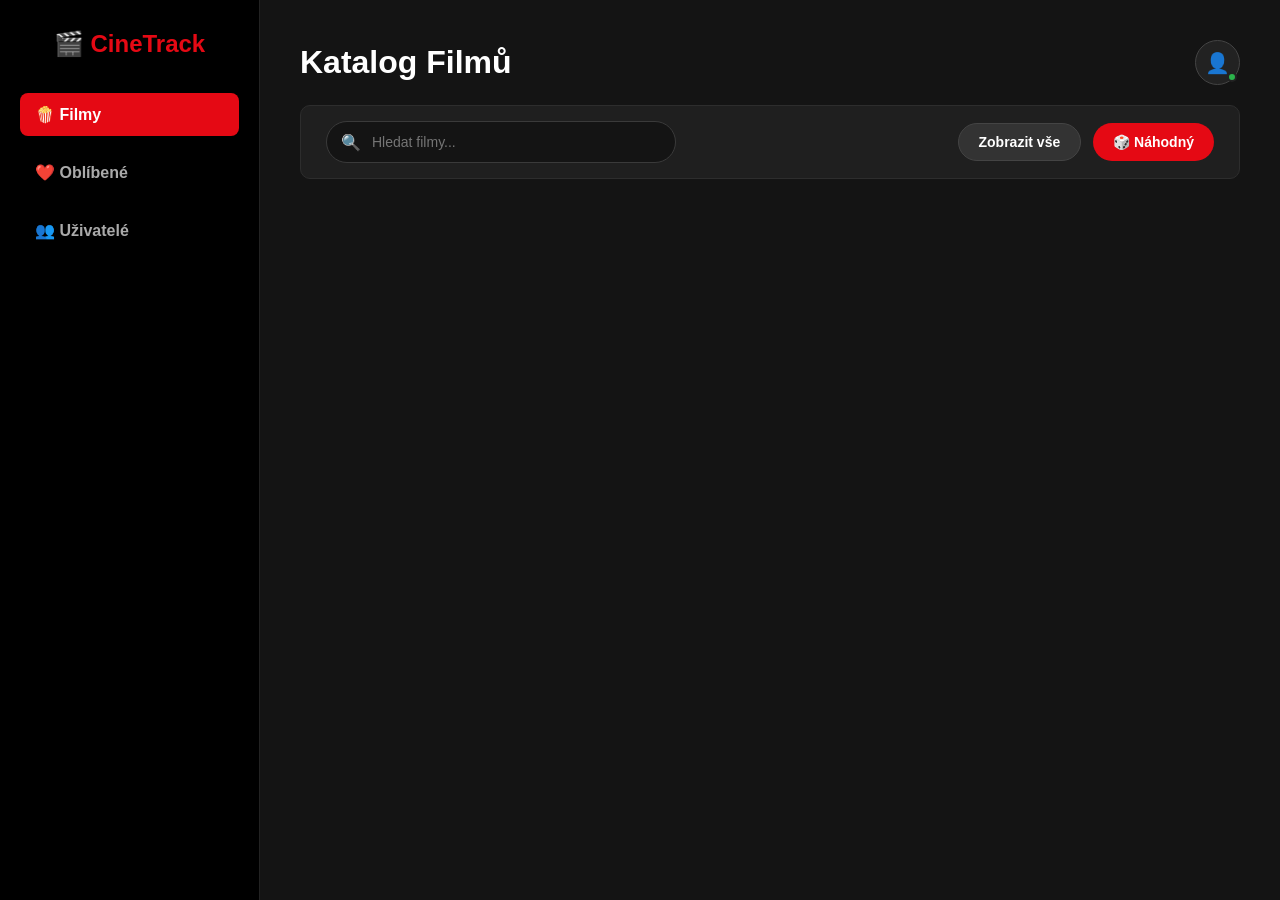
==== src/index.html @ 3955aeb9 "all global change" ====
<!DOCTYPE html>
<html lang="cs">
<head>
    <meta charset="UTF-8">
    <meta name="viewport" content="width=device-width, initial-scale=1.0">
    <title>CineTrack — Tvůj Filmový Svět</title>
    <link rel="stylesheet" href="style.css">
</head>
<body>
<div class="sidebar">
    <a href="#" class="sidebar__logo-link">
        <h2 class="sidebar__title">🎬 CineTrack</h2>
    </a>
    <button class="nav-btn active" onclick="switchTab('movies-tab', event)">🍿 Filmy</button>
    <button class="nav-btn" onclick="switchTab('favorites-tab', event)">❤️ Oblíbené</button>
    <button class="nav-btn" onclick="switchTab('users-tab', event)">👥 Uživatelé</button>
</div>

<div class="main-content">
    <div class="top-bar">
        <h1 class="page-title" id="main-title">Katalog Filmů</h1>

        <div class="user-profile-menu">
            <div class="avatar-button" onclick="toggleProfileMenu()">
                <span class="avatar-icon">👤</span>
                <span class="user-status-dot"></span>
            </div>
            <div class="dropdown-content" id="profileDropdown">
                <div class="dropdown-header">
                    <strong id="current-username">A. Vývojář</strong>
                    <span id="current-user-role">Administrátor</span>
                </div>
                <hr>
                <div class="switch-mock-user">
                    <label>Změnit roli (test):</label>
                    <select id="userRoleSelector" onchange="mockUserChange(this.value)">
                        <option value="ADMIN">Administrátor</option>
                        <option value="MODERATOR">Moderátor</option>
                        <option value="USER">Uživatel</option>
                    </select>
                </div>
            </div>
        </div>
    </div>

    <div class="filter-bar">
        <div class="search-wrapper">
            <span class="search-icon">🔍</span>
            <input type="text" id="movieSearchInput" placeholder="Hledat filmy..." oninput="handleSearch()">
        </div>
        <div class="action-buttons">
            <button class="btn btn-secondary" onclick="loadMovies()">Zobrazit vše</button>
            <button class="btn btn-primary" onclick="loadRandomMovie()">🎲 Náhodný</button>
        </div>
    </div>

    <!-- Filmy -->
    <div id="movies-tab" class="tab-content active">
        <div class="grid-container" id="movies-list"></div>
    </div>

    <!-- Oblíbené -->
    <div id="favorites-tab" class="tab-content">
        <div class="grid-container" id="favorites-list"></div>
    </div>

    <!-- Uživatelé -->
    <div id="users-tab" class="tab-content">
        <div class="grid-container" id="users-list"></div>
    </div>
</div>

<!-- Modální okno filmu -->
<div id="movieModal" class="modal">
    <div class="modal-content">
        <span class="close-modal" onclick="closeModal()">×</span>
        <div class="modal-body-layout">
            <img id="modalPoster" src="" alt="Plakát">
            <div class="modal-info-block">
                <h2 id="modalTitle"></h2>
                <p id="modalMeta"></p>
                <p id="modalDescription"></p>
                <button class="btn btn-watch" id="watchTrailerBtn">▶️ Přehrát trailer</button>
            </div>
        </div>

        <hr style="border: 1px solid #333; margin: 25px 0;">
        <h3>💬 Komentáře</h3>
        <div id="commentsSection"></div>

        <div class="add-comment-box">
            <input type="text" id="newCommentInput" placeholder="Napište komentář...">
            <button class="btn btn-primary" onclick="submitComment()">Odeslat</button>
        </div>
    </div>
</div>

<!-- Video modal -->
<div id="videoModal" class="modal-video">
    <div class="modal-video-content">
        <span class="close-video" onclick="closeVideoModal()">×</span>
        <iframe id="videoPlayer" src="" frameborder="0" allowfullscreen></iframe>
    </div>
</div>

<script src="app.js"></script>
</body>
</html>
---- src/style.css ----
* { box-sizing: border-box; margin: 0; padding: 0; font-family: 'Segoe UI', sans-serif; }
body { background-color: #141414; color: #ffffff; display: flex; min-height: 100vh; }

/* Сайдбар */
.sidebar { width: 260px; background-color: #000000; padding: 30px 20px; display: flex; flex-direction: column; gap: 15px; position: fixed; height: 100vh; border-right: 1px solid #222; z-index: 1000; }
.sidebar__logo-link { text-decoration: none; color: inherit; }
.sidebar__title { font-size: 24px; color: #e50914; text-align: center; margin-bottom: 20px; }
.nav-btn { background: none; border: none; color: #aaaaaa; padding: 12px 15px; text-align: left; font-size: 16px; font-weight: 600; cursor: pointer; border-radius: 8px; transition: 0.3s; width: 100%; }
.nav-btn:hover, .nav-btn.active { background-color: #e50914; color: #ffffff; }

/* Контент */
.main-content { margin-left: 260px; padding: 40px; width: calc(100% - 260px); }
.top-bar { display: flex; justify-content: space-between; align-items: center; margin-bottom: 20px; }

/* Профіль та Dropdown */
.user-profile-menu { position: relative; display: inline-block; }
.avatar-button { background-color: #222; border: 1px solid #444; width: 45px; height: 45px; border-radius: 50%; display: flex; align-items: center; justify-content: center; cursor: pointer; position: relative; }
.avatar-icon { font-size: 20px; }
.user-status-dot { position: absolute; bottom: 2px; right: 2px; width: 10px; height: 10px; background-color: #2bb34b; border-radius: 50%; border: 2px solid #222; }
.dropdown-content { display: none; position: absolute; right: 0; background-color: #1f1f1f; min-width: 220px; border: 1px solid #333; border-radius: 8px; padding: 15px; z-index: 1500; margin-top: 10px; box-shadow: 0px 8px 16px rgba(0,0,0,0.5); }
.dropdown-content.show { display: block; }
.dropdown-header { display: flex; flex-direction: column; gap: 4px; margin-bottom: 10px; }
.dropdown-header span { font-size: 12px; color: #aaa; background-color: #333; padding: 2px 6px; border-radius: 4px; width: max-content; }
.switch-mock-user { margin-top: 10px; font-size: 12px; color: #aaa; display: flex; flex-direction: column; gap: 5px; }
.switch-mock-user select { background: #333; border: 1px solid #555; color: white; padding: 5px; border-radius: 4px; }

/* Фільтр бар */
.filter-bar { display: flex; justify-content: space-between; align-items: center; background-color: #1f1f1f; padding: 15px 25px; border-radius: 10px; margin-bottom: 30px; border: 1px solid #2d2d2d; }
.search-wrapper { position: relative; display: flex; align-items: center; }
.search-icon { position: absolute; left: 15px; color: #888; }
.search-wrapper input { background-color: #141414; border: 1px solid #3a3a3a; color: #ffffff; padding: 12px 15px 12px 45px; border-radius: 25px; width: 350px; font-size: 14px; outline: none; transition: 0.3s; }
.search-wrapper input:focus { border-color: #e50914; box-shadow: 0 0 5px rgba(229, 9, 20, 0.4); }
.action-buttons { display: flex; gap: 12px; }

/* Кнопки */
.btn { padding: 10px 20px; border-radius: 25px; font-size: 14px; font-weight: bold; cursor: pointer; border: none; transition: 0.2s; }
.btn-primary { background-color: #e50914; color: white; }
.btn-primary:hover { background-color: #b80710; }
.btn-secondary { background-color: #333; color: white; border: 1px solid #444; }
.btn-secondary:hover { background-color: #444; }
.btn-watch { background-color: #2bb34b; color: white; border-radius: 6px; padding: 12px 25px; font-size: 16px; margin-top: 15px; width: max-content; }

/* Сітка фільмів */
.grid-container { display: grid; grid-template-columns: repeat(auto-fill, minmax(190px, 1fr)); gap: 30px; }
.card { background-color: #1f1f1f; border-radius: 10px; overflow: hidden; border: 1px solid #2d2d2d; cursor: pointer; transition: transform 0.3s, box-shadow 0.3s; display: flex; flex-direction: column; height: 100%; }
.card:hover { transform: translateY(-5px); box-shadow: 0 10px 20px rgba(0,0,0,0.5); }
.card img { width: 100%; height: 280px; object-fit: cover; }
.card-info { padding: 15px; display: flex; flex-direction: column; justify-content: space-between; flex-grow: 1; }
.card-title { font-size: 16px; font-weight: bold; color: #ffffff; margin-bottom: 8px; white-space: nowrap; overflow: hidden; text-overflow: ellipsis; }
.card-meta { display: flex; justify-content: space-between; align-items: center; }
.rating-badge { color: #ffb107; font-weight: bold; font-size: 14px; }
.fav-heart { font-size: 20px; cursor: pointer; color: #444; transition: transform 0.2s, color 0.2s; }
.fav-heart.active { color: #e50914; transform: scale(1.2); }

/* Модалки */
.modal, .modal-video { display: none; position: fixed; z-index: 2000; left: 0; top: 0; width: 100%; height: 100%; background-color: rgba(0,0,0,0.9); align-items: center; justify-content: center; }
.modal-content { background-color: #181818; padding: 35px; border-radius: 12px; width: 750px; max-width: 90%; max-height: 85vh; overflow-y: auto; position: relative; border: 1px solid #333; }
.modal-body-layout { display: flex; gap: 30px; }
.modal-body-layout img { width: 240px; height: 350px; border-radius: 8px; object-fit: cover; box-shadow: 0 5px 15px rgba(0,0,0,0.5); }
.modal-info-block { display: flex; flex-direction: column; gap: 12px; }
.close-modal, .close-video { position: absolute; right: 20px; top: 15px; color: #aaa; font-size: 30px; cursor: pointer; }
.close-modal:hover, .close-video:hover { color: white; }

/* Коментарі */
#commentsSection { margin: 15px 0; max-height: 180px; overflow-y: auto; padding-right: 5px; }
.comment-item { background: #262626; padding: 10px 15px; border-radius: 6px; margin-bottom: 10px; font-size: 14px; border-left: 3px solid #e50914; }
.comment-item strong { color: #e50914; margin-right: 5px; }
.add-comment-box { display: flex; gap: 12px; margin-top: 15px; }
.add-comment-box input { flex: 1; background: #222; border: 1px solid #444; color: white; padding: 12px; border-radius: 6px; outline: none; }
.add-comment-box input:focus { border-color: #e50914; }

/* Відеоплеєр */
.modal-video-content { width: 850px; max-width: 95%; height: 480px; position: relative; }
.modal-video-content iframe { width: 100%; height: 100%; border-radius: 8px; border: 2px solid #333; }

.tab-content { display: none; }
.tab-content.active { display: block; }
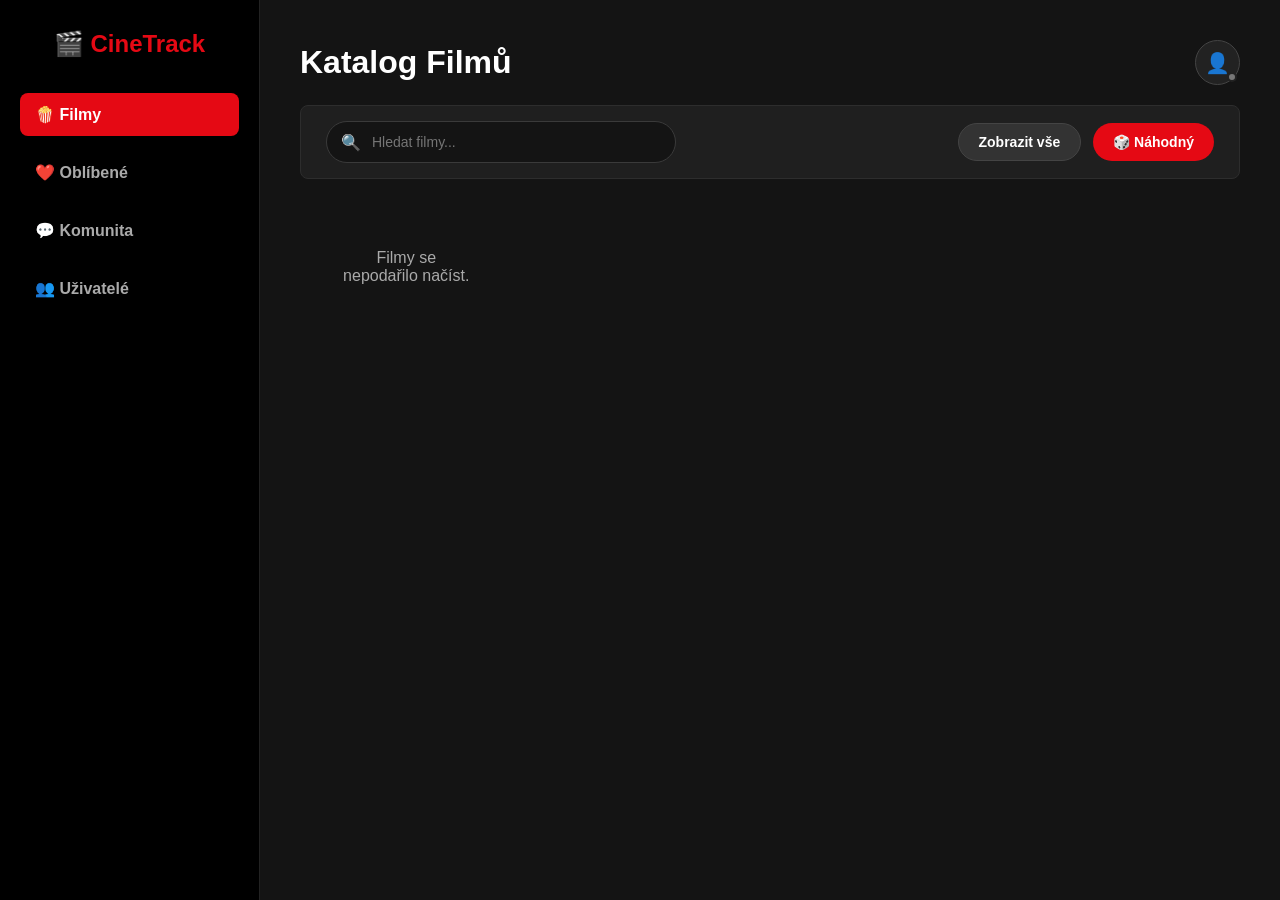
==== commit 4ecf0add: "all good" ====
--- a/src/index.html
+++ b/src/index.html
@@ -13,6 +13,7 @@
     </a>
     <button class="nav-btn active" onclick="switchTab('movies-tab', event)">🍿 Filmy</button>
     <button class="nav-btn" onclick="switchTab('favorites-tab', event)">❤️ Oblíbené</button>
+    <button class="nav-btn" onclick="switchTab('community-tab', event)">💬 Komunita</button>
     <button class="nav-btn" onclick="switchTab('users-tab', event)">👥 Uživatelé</button>
 </div>
 
@@ -27,29 +28,51 @@
             </div>
             <div class="dropdown-content" id="profileDropdown">
                 <div class="dropdown-header">
-                    <strong id="current-username">A. Vývojář</strong>
-                    <span id="current-user-role">Administrátor</span>
+                    <strong id="current-username">Nepřihlášen</strong>
+                    <span id="current-user-role">Host</span>
                 </div>
                 <hr>
-                <div class="switch-mock-user">
-                    <label>Změnit roli (test):</label>
-                    <select id="userRoleSelector" onchange="mockUserChange(this.value)">
-                        <option value="ADMIN">Administrátor</option>
-                        <option value="MODERATOR">Moderátor</option>
-                        <option value="USER">Uživatel</option>
-                    </select>
+
+                <div class="auth-switch" id="authSwitch">
+                    <button class="auth-switch__btn active" type="button" onclick="showAuthPanel('login')">Přihlášení</button>
+                    <button class="auth-switch__btn" type="button" onclick="showAuthPanel('register')">Registrace</button>
+                </div>
+
+                <form class="auth-form" id="loginPanel" onsubmit="loginUser(event)">
+                    <input type="text" id="loginInput" placeholder="Login nebo e-mail" autocomplete="username">
+                    <input type="password" id="passwordInput" placeholder="Heslo" autocomplete="current-password">
+                    <button class="btn btn-primary" type="submit">Přihlásit</button>
+                    <p class="form-error" id="loginError"></p>
+                </form>
+
+                <form class="auth-form" id="registerPanel" onsubmit="registerUser(event)">
+                    <input type="text" id="registerNameInput" placeholder="Login" autocomplete="username">
+                    <input type="email" id="registerEmailInput" placeholder="E-mail" autocomplete="email">
+                    <input type="password" id="registerPasswordInput" placeholder="Heslo" autocomplete="new-password">
+                    <button class="btn btn-primary" type="submit">Zaregistrovat</button>
+                    <p class="form-error" id="registerError"></p>
+                </form>
+
+                <div class="profile-panel" id="profilePanel">
+                    <form class="auth-form" onsubmit="saveProfile(event)">
+                        <input type="text" id="profileNameInput" placeholder="Jméno" autocomplete="name">
+                        <input type="email" id="profileEmailInput" placeholder="E-mail" autocomplete="email">
+                        <input type="password" id="profilePasswordInput" placeholder="Nové heslo" autocomplete="new-password">
+                        <button class="btn btn-primary" type="submit">Uložit profil</button>
+                    </form>
+                    <button class="btn btn-secondary logout-btn" onclick="logoutUser()">Odhlásit</button>
                 </div>
             </div>
         </div>
     </div>
 
-    <div class="filter-bar">
+    <div class="filter-bar" id="movieFilterBar">
         <div class="search-wrapper">
             <span class="search-icon">🔍</span>
             <input type="text" id="movieSearchInput" placeholder="Hledat filmy..." oninput="handleSearch()">
         </div>
         <div class="action-buttons">
-            <button class="btn btn-secondary" onclick="loadMovies()">Zobrazit vše</button>
+            <button class="btn btn-secondary" onclick="resetMovieSearch()">Zobrazit vše</button>
             <button class="btn btn-primary" onclick="loadRandomMovie()">🎲 Náhodný</button>
         </div>
     </div>
@@ -64,9 +87,65 @@
         <div class="grid-container" id="favorites-list"></div>
     </div>
 
+    <!-- Komunita -->
+    <div id="community-tab" class="tab-content">
+        <div class="community-panel" id="communityPanel">
+            <div class="community-locked" id="communityLocked">
+                Přihlaste se, abyste mohli psát přátelům.
+            </div>
+
+            <div class="community-layout" id="communityLayout">
+                <aside class="friends-panel">
+                    <div class="community-title">Přátelé</div>
+                    <div class="friends-list" id="friendsList"></div>
+                </aside>
+
+                <section class="chat-panel">
+                    <div class="chat-header">
+                        <div>
+                            <span class="chat-label">Konverzace</span>
+                            <h2 id="chatFriendName">Vyberte přítele</h2>
+                        </div>
+                    </div>
+                    <div class="chat-messages" id="chatMessages"></div>
+                    <form class="chat-form" onsubmit="sendCommunityMessage(event)">
+                        <input type="text" id="chatMessageInput" placeholder="Napište zprávu..." autocomplete="off">
+                        <button class="btn btn-primary" type="submit">Odeslat</button>
+                    </form>
+                </section>
+            </div>
+        </div>
+    </div>
+
     <!-- Uživatelé -->
     <div id="users-tab" class="tab-content">
-        <div class="grid-container" id="users-list"></div>
+        <div class="admin-panel">
+            <div class="admin-panel__header">
+                <div class="search-wrapper">
+                    <span class="search-icon">🔍</span>
+                    <input type="text" id="userSearchInput" placeholder="Hledat uživatele..." oninput="handleUserSearch()">
+                </div>
+                <button class="btn btn-secondary" onclick="resetUserSearch()">Zobrazit vše</button>
+            </div>
+
+            <form class="user-create-form" id="adminCreateUserPanel" onsubmit="createUser(event)">
+                <input type="text" id="newUserNameInput" placeholder="Jméno uživatele" autocomplete="off">
+                <input type="email" id="newUserEmailInput" placeholder="E-mail" autocomplete="off">
+                <input type="password" id="newUserPasswordInput" placeholder="Heslo" autocomplete="new-password">
+                <select id="newUserRoleSelect">
+                    <option value="USER">Uživatel</option>
+                    <option value="MODERATOR">Moderátor</option>
+                    <option value="ADMIN">Administrátor</option>
+                </select>
+                <button class="btn btn-primary" type="submit">Přidat uživatele</button>
+            </form>
+
+            <p class="admin-access-hint" id="adminAccessHint">
+                Správa uživatelů je dostupná pouze pro roli Administrátor.
+            </p>
+
+            <div class="users-list" id="users-list"></div>
+        </div>
     </div>
 </div>
 
@@ -105,4 +184,4 @@
 
 <script src="app.js"></script>
 </body>
-</html>+</html>
--- a/src/style.css
+++ b/src/style.css
@@ -16,16 +16,25 @@
 .user-profile-menu { position: relative; display: inline-block; }
 .avatar-button { background-color: #222; border: 1px solid #444; width: 45px; height: 45px; border-radius: 50%; display: flex; align-items: center; justify-content: center; cursor: pointer; position: relative; }
 .avatar-icon { font-size: 20px; }
-.user-status-dot { position: absolute; bottom: 2px; right: 2px; width: 10px; height: 10px; background-color: #2bb34b; border-radius: 50%; border: 2px solid #222; }
-.dropdown-content { display: none; position: absolute; right: 0; background-color: #1f1f1f; min-width: 220px; border: 1px solid #333; border-radius: 8px; padding: 15px; z-index: 1500; margin-top: 10px; box-shadow: 0px 8px 16px rgba(0,0,0,0.5); }
+.user-status-dot { position: absolute; bottom: 2px; right: 2px; width: 10px; height: 10px; background-color: #777; border-radius: 50%; border: 2px solid #222; }
+.user-status-dot.active { background-color: #2bb34b; }
+.dropdown-content { display: none; position: absolute; right: 0; background-color: #1f1f1f; min-width: 300px; border: 1px solid #333; border-radius: 8px; padding: 15px; z-index: 1500; margin-top: 10px; box-shadow: 0px 8px 16px rgba(0,0,0,0.5); }
 .dropdown-content.show { display: block; }
 .dropdown-header { display: flex; flex-direction: column; gap: 4px; margin-bottom: 10px; }
 .dropdown-header span { font-size: 12px; color: #aaa; background-color: #333; padding: 2px 6px; border-radius: 4px; width: max-content; }
 .switch-mock-user { margin-top: 10px; font-size: 12px; color: #aaa; display: flex; flex-direction: column; gap: 5px; }
 .switch-mock-user select { background: #333; border: 1px solid #555; color: white; padding: 5px; border-radius: 4px; }
+.auth-form, .profile-panel { display: flex; flex-direction: column; gap: 10px; margin-top: 12px; }
+.auth-switch { display: grid; grid-template-columns: 1fr 1fr; gap: 6px; margin-top: 12px; background: #141414; border: 1px solid #333; border-radius: 8px; padding: 4px; }
+.auth-switch__btn { border: none; border-radius: 6px; background: transparent; color: #aaa; padding: 9px 10px; cursor: pointer; font-weight: 700; }
+.auth-switch__btn.active { background: #e50914; color: #fff; }
+.auth-form input { background: #141414; border: 1px solid #3a3a3a; color: white; padding: 11px 12px; border-radius: 6px; outline: none; }
+.auth-form input:focus { border-color: #e50914; box-shadow: 0 0 5px rgba(229, 9, 20, 0.4); }
+.form-error { min-height: 18px; color: #ff9aa2; font-size: 12px; }
+.logout-btn { width: 100%; }
 
 /* Фільтр бар */
-.filter-bar { display: flex; justify-content: space-between; align-items: center; background-color: #1f1f1f; padding: 15px 25px; border-radius: 10px; margin-bottom: 30px; border: 1px solid #2d2d2d; }
+.filter-bar { display: flex; justify-content: space-between; align-items: center; background-color: #1f1f1f; padding: 15px 25px; border-radius: 8px; margin-bottom: 30px; border: 1px solid #2d2d2d; }
 .search-wrapper { position: relative; display: flex; align-items: center; }
 .search-icon { position: absolute; left: 15px; color: #888; }
 .search-wrapper input { background-color: #141414; border: 1px solid #3a3a3a; color: #ffffff; padding: 12px 15px 12px 45px; border-radius: 25px; width: 350px; font-size: 14px; outline: none; transition: 0.3s; }
@@ -39,17 +48,20 @@
 .btn-secondary { background-color: #333; color: white; border: 1px solid #444; }
 .btn-secondary:hover { background-color: #444; }
 .btn-watch { background-color: #2bb34b; color: white; border-radius: 6px; padding: 12px 25px; font-size: 16px; margin-top: 15px; width: max-content; }
+.btn:disabled { opacity: 0.45; cursor: not-allowed; }
+.btn-danger { background-color: #3a2023; color: #ff9aa2; border: 1px solid #603036; }
+.btn-danger:hover:not(:disabled) { background-color: #5a232b; }
 
 /* Сітка фільмів */
 .grid-container { display: grid; grid-template-columns: repeat(auto-fill, minmax(190px, 1fr)); gap: 30px; }
-.card { background-color: #1f1f1f; border-radius: 10px; overflow: hidden; border: 1px solid #2d2d2d; cursor: pointer; transition: transform 0.3s, box-shadow 0.3s; display: flex; flex-direction: column; height: 100%; }
+.card { background-color: #1f1f1f; border-radius: 8px; overflow: hidden; border: 1px solid #2d2d2d; cursor: pointer; transition: transform 0.3s, box-shadow 0.3s; display: flex; flex-direction: column; height: 100%; }
 .card:hover { transform: translateY(-5px); box-shadow: 0 10px 20px rgba(0,0,0,0.5); }
 .card img { width: 100%; height: 280px; object-fit: cover; }
 .card-info { padding: 15px; display: flex; flex-direction: column; justify-content: space-between; flex-grow: 1; }
 .card-title { font-size: 16px; font-weight: bold; color: #ffffff; margin-bottom: 8px; white-space: nowrap; overflow: hidden; text-overflow: ellipsis; }
 .card-meta { display: flex; justify-content: space-between; align-items: center; }
 .rating-badge { color: #ffb107; font-weight: bold; font-size: 14px; }
-.fav-heart { font-size: 20px; cursor: pointer; color: #444; transition: transform 0.2s, color 0.2s; }
+.fav-heart { width: 32px; height: 32px; border: none; background: transparent; font-size: 20px; cursor: pointer; color: #444; transition: transform 0.2s, color 0.2s; }
 .fav-heart.active { color: #e50914; transform: scale(1.2); }
 
 /* Модалки */
@@ -60,11 +72,13 @@
 .modal-info-block { display: flex; flex-direction: column; gap: 12px; }
 .close-modal, .close-video { position: absolute; right: 20px; top: 15px; color: #aaa; font-size: 30px; cursor: pointer; }
 .close-modal:hover, .close-video:hover { color: white; }
+.modal-favorite-btn { margin-top: 15px; width: 100%; }
 
 /* Коментарі */
 #commentsSection { margin: 15px 0; max-height: 180px; overflow-y: auto; padding-right: 5px; }
-.comment-item { background: #262626; padding: 10px 15px; border-radius: 6px; margin-bottom: 10px; font-size: 14px; border-left: 3px solid #e50914; }
+.comment-item { background: #262626; padding: 10px 15px; border-radius: 6px; margin-bottom: 10px; font-size: 14px; border-left: 3px solid #e50914; display: flex; justify-content: space-between; gap: 12px; }
 .comment-item strong { color: #e50914; margin-right: 5px; }
+.icon-danger-btn { color: #e50914; background: none; border: none; cursor: pointer; font-size: 22px; line-height: 1; }
 .add-comment-box { display: flex; gap: 12px; margin-top: 15px; }
 .add-comment-box input { flex: 1; background: #222; border: 1px solid #444; color: white; padding: 12px; border-radius: 6px; outline: none; }
 .add-comment-box input:focus { border-color: #e50914; }
@@ -76,3 +90,55 @@
 .tab-content { display: none; }
 .tab-content.active { display: block; }
 
+.admin-panel { display: flex; flex-direction: column; gap: 18px; }
+.admin-panel__header { display: flex; justify-content: space-between; align-items: center; gap: 16px; background-color: #1f1f1f; border: 1px solid #2d2d2d; border-radius: 8px; padding: 15px 25px; }
+.user-create-form { display: grid; grid-template-columns: minmax(160px, 1fr) minmax(200px, 1fr) minmax(150px, 0.8fr) 165px auto; gap: 12px; background-color: #1f1f1f; border: 1px solid #2d2d2d; border-radius: 8px; padding: 16px; }
+.user-create-form input, .user-create-form select, .role-select { background: #141414; border: 1px solid #3a3a3a; color: #ffffff; padding: 11px 12px; border-radius: 6px; outline: none; }
+.user-create-form input:focus, .user-create-form select:focus, .role-select:focus { border-color: #e50914; box-shadow: 0 0 5px rgba(229, 9, 20, 0.4); }
+.admin-access-hint { display: none; color: #d0d0d0; background: #262626; border: 1px solid #3a3a3a; border-radius: 8px; padding: 14px 16px; }
+.users-list { display: flex; flex-direction: column; gap: 12px; }
+.user-card { display: flex; justify-content: space-between; align-items: center; gap: 20px; background-color: #1f1f1f; border: 1px solid #2d2d2d; border-radius: 8px; padding: 16px; }
+.user-card__identity { display: flex; align-items: center; gap: 14px; min-width: 0; }
+.user-card__identity h3 { font-size: 17px; margin-bottom: 4px; overflow-wrap: anywhere; }
+.user-card__identity p { color: #aaa; font-size: 14px; overflow-wrap: anywhere; }
+.user-card__avatar { width: 44px; height: 44px; flex: 0 0 44px; border-radius: 50%; display: flex; align-items: center; justify-content: center; background: #e50914; color: #fff; font-weight: 700; }
+.user-card__actions { display: flex; align-items: center; gap: 10px; flex: 0 0 auto; }
+.role-select { min-width: 155px; }
+.empty-state, .muted-text { color: #aaa; padding: 40px; text-align: center; }
+.community-panel { min-height: 620px; }
+.community-locked { display: none; background: #1f1f1f; border: 1px solid #2d2d2d; border-radius: 8px; padding: 28px; color: #d0d0d0; }
+.community-layout { display: none; grid-template-columns: 280px minmax(0, 1fr); gap: 18px; min-height: 620px; }
+.friends-panel, .chat-panel { background: #1f1f1f; border: 1px solid #2d2d2d; border-radius: 8px; overflow: hidden; }
+.community-title { padding: 16px; border-bottom: 1px solid #2d2d2d; color: #fff; font-weight: 700; }
+.friends-list { display: flex; flex-direction: column; }
+.friend-item { display: flex; align-items: center; gap: 12px; width: 100%; padding: 13px 16px; background: transparent; border: none; border-bottom: 1px solid #262626; color: #fff; text-align: left; cursor: pointer; }
+.friend-item:hover, .friend-item.active { background: #2a2a2a; }
+.friend-item small { display: block; color: #aaa; margin-top: 3px; }
+.user-card__avatar.small { width: 34px; height: 34px; flex-basis: 34px; font-size: 12px; }
+.chat-panel { display: grid; grid-template-rows: auto 1fr auto; min-width: 0; }
+.chat-header { padding: 18px 20px; border-bottom: 1px solid #2d2d2d; }
+.chat-label { color: #aaa; font-size: 12px; text-transform: uppercase; letter-spacing: 0; }
+.chat-header h2 { font-size: 22px; margin-top: 4px; }
+.chat-messages { padding: 20px; overflow-y: auto; max-height: 500px; display: flex; flex-direction: column; gap: 12px; }
+.message-bubble { max-width: 70%; padding: 12px 14px; border-radius: 8px; background: #2b2b2b; color: #fff; }
+.message-bubble.mine { align-self: flex-end; background: #e50914; }
+.message-bubble.theirs { align-self: flex-start; }
+.message-bubble strong { display: block; font-size: 13px; margin-bottom: 5px; }
+.message-bubble p { line-height: 1.4; overflow-wrap: anywhere; }
+.message-bubble time { display: block; margin-top: 7px; color: rgba(255,255,255,0.68); font-size: 11px; }
+.chat-form { display: flex; gap: 12px; padding: 16px; border-top: 1px solid #2d2d2d; }
+.chat-form input { flex: 1; background: #141414; border: 1px solid #3a3a3a; color: white; padding: 12px; border-radius: 6px; outline: none; }
+.chat-form input:focus { border-color: #e50914; box-shadow: 0 0 5px rgba(229, 9, 20, 0.4); }
+
+@media (max-width: 900px) {
+    .sidebar { position: static; width: 100%; height: auto; }
+    body { flex-direction: column; }
+    .main-content { margin-left: 0; width: 100%; padding: 24px; }
+    .filter-bar, .admin-panel__header, .user-card { flex-direction: column; align-items: stretch; }
+    .search-wrapper input { width: 100%; }
+    .user-create-form, .community-layout { grid-template-columns: 1fr; }
+    .user-card__actions { width: 100%; }
+    .role-select, .user-card__actions .btn { flex: 1; }
+    .chat-form { flex-direction: column; }
+    .message-bubble { max-width: 100%; }
+}
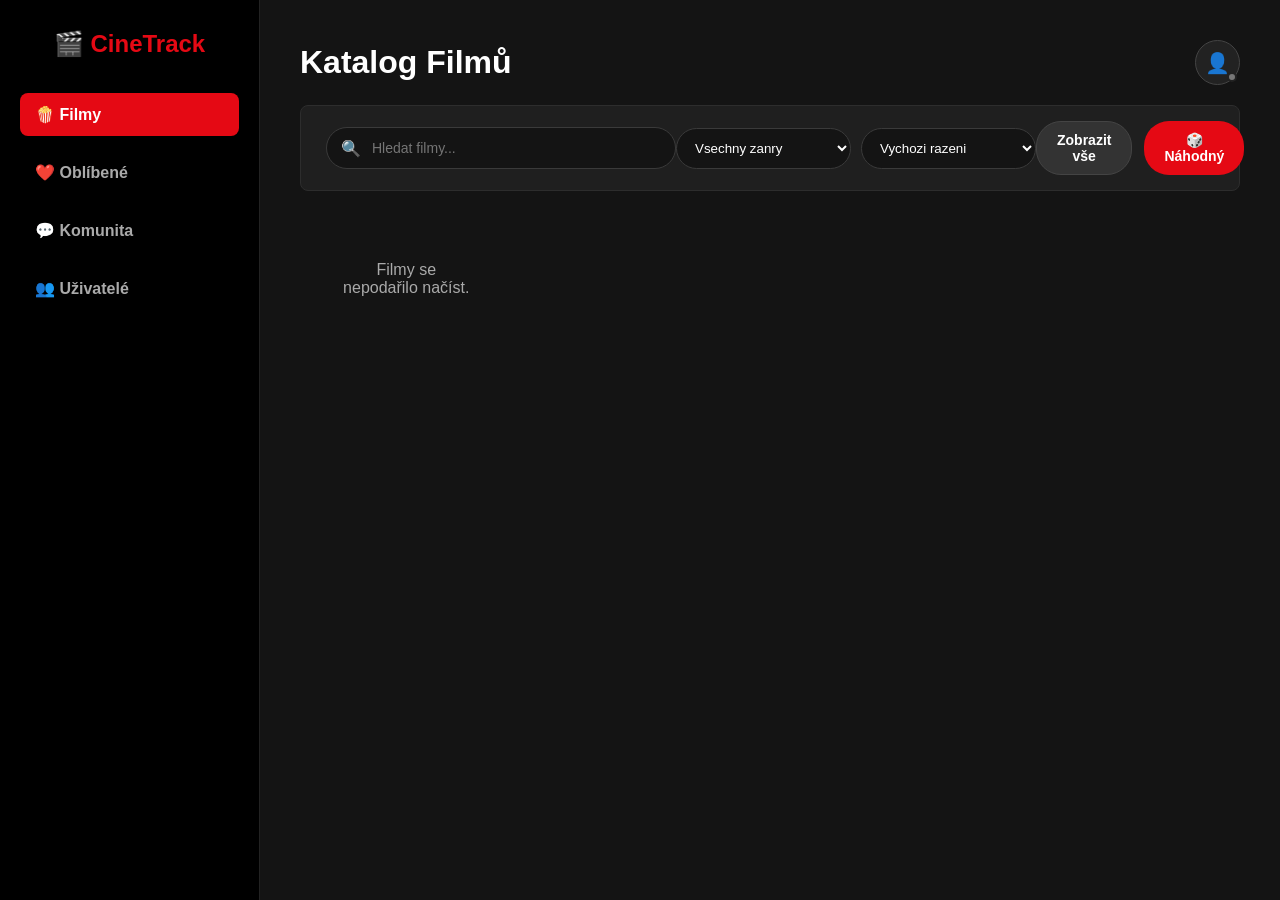
==== commit 6937f84a: "Point frontend to deployed backend" ====
--- a/src/index.html
+++ b/src/index.html
@@ -70,6 +70,15 @@
         <div class="search-wrapper">
             <span class="search-icon">🔍</span>
             <input type="text" id="movieSearchInput" placeholder="Hledat filmy..." oninput="handleSearch()">
+        </div>
+        <div class="movie-filter-controls">
+            <select id="genreFilterSelect" onchange="handleMovieFilterChange()">
+                <option value="">Vsechny zanry</option>
+            </select>
+            <select id="movieSortSelect" onchange="handleMovieFilterChange()">
+                <option value="">Vychozi razeni</option>
+                <option value="genre">Radit podle zanru</option>
+            </select>
         </div>
         <div class="action-buttons">
             <button class="btn btn-secondary" onclick="resetMovieSearch()">Zobrazit vše</button>
--- a/src/style.css
+++ b/src/style.css
@@ -39,6 +39,9 @@
 .search-icon { position: absolute; left: 15px; color: #888; }
 .search-wrapper input { background-color: #141414; border: 1px solid #3a3a3a; color: #ffffff; padding: 12px 15px 12px 45px; border-radius: 25px; width: 350px; font-size: 14px; outline: none; transition: 0.3s; }
 .search-wrapper input:focus { border-color: #e50914; box-shadow: 0 0 5px rgba(229, 9, 20, 0.4); }
+.movie-filter-controls { display: flex; gap: 10px; align-items: center; }
+.movie-filter-controls select { background: #141414; border: 1px solid #3a3a3a; color: #ffffff; padding: 11px 14px; border-radius: 25px; min-width: 175px; outline: none; }
+.movie-filter-controls select:focus { border-color: #e50914; box-shadow: 0 0 5px rgba(229, 9, 20, 0.4); }
 .action-buttons { display: flex; gap: 12px; }
 
 /* Кнопки */
@@ -59,6 +62,7 @@
 .card img { width: 100%; height: 280px; object-fit: cover; }
 .card-info { padding: 15px; display: flex; flex-direction: column; justify-content: space-between; flex-grow: 1; }
 .card-title { font-size: 16px; font-weight: bold; color: #ffffff; margin-bottom: 8px; white-space: nowrap; overflow: hidden; text-overflow: ellipsis; }
+.card-genre { color: #aaa; font-size: 12px; min-height: 32px; line-height: 1.35; margin-bottom: 10px; overflow: hidden; display: -webkit-box; -webkit-line-clamp: 2; -webkit-box-orient: vertical; }
 .card-meta { display: flex; justify-content: space-between; align-items: center; }
 .rating-badge { color: #ffb107; font-weight: bold; font-size: 14px; }
 .fav-heart { width: 32px; height: 32px; border: none; background: transparent; font-size: 20px; cursor: pointer; color: #444; transition: transform 0.2s, color 0.2s; }
@@ -136,6 +140,8 @@
     .main-content { margin-left: 0; width: 100%; padding: 24px; }
     .filter-bar, .admin-panel__header, .user-card { flex-direction: column; align-items: stretch; }
     .search-wrapper input { width: 100%; }
+    .movie-filter-controls, .action-buttons { width: 100%; flex-direction: column; }
+    .movie-filter-controls select { width: 100%; }
     .user-create-form, .community-layout { grid-template-columns: 1fr; }
     .user-card__actions { width: 100%; }
     .role-select, .user-card__actions .btn { flex: 1; }
